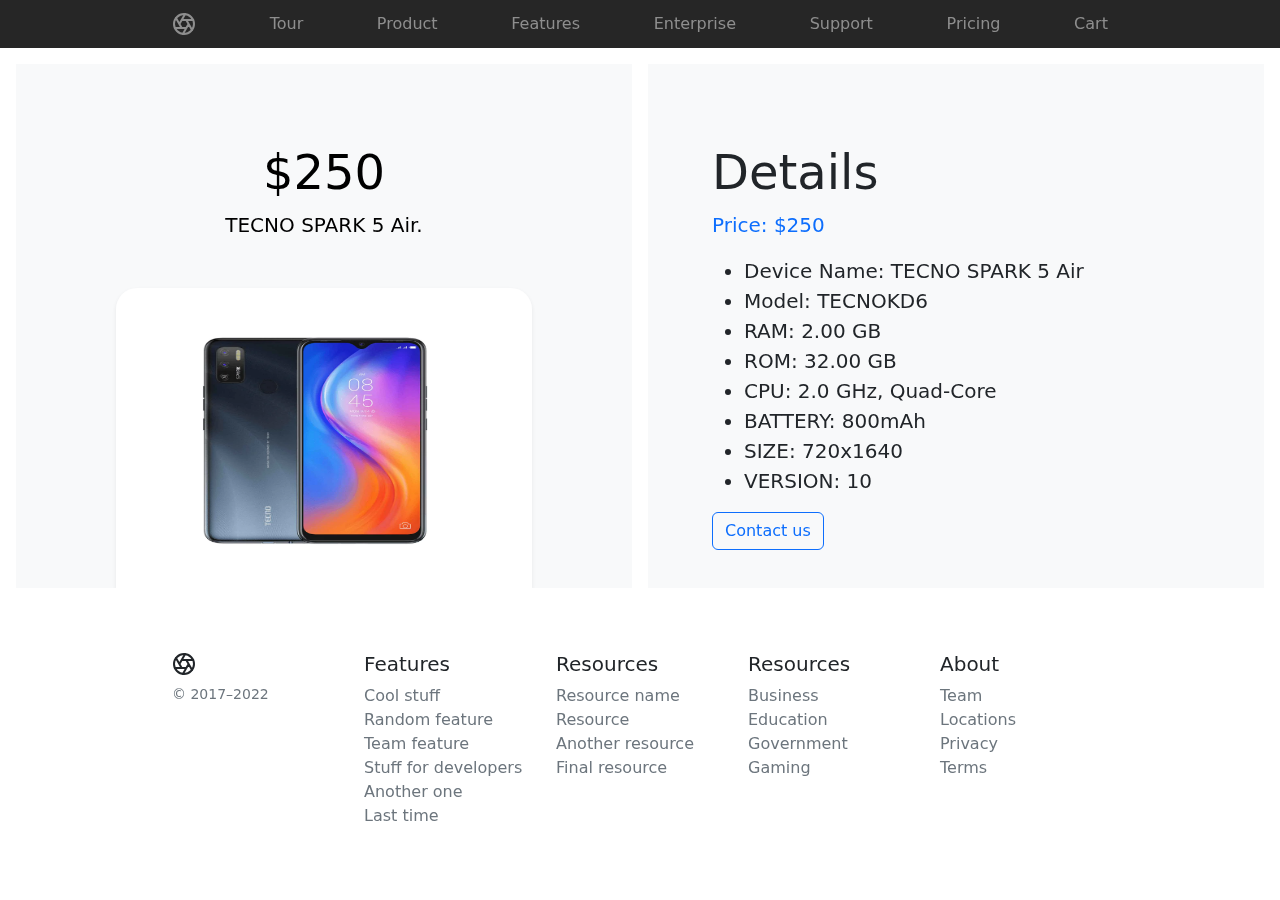
==== detail.html @ 67088f28 "first commit" ====
<!DOCTYPE html>
<html lang="en">
  <head>
    <meta charset="utf-8">
    <meta name="viewport" content="width=device-width, initial-scale=1">
    <meta name="description" content="Ecommerce website">
    <meta name="author" content="Daxemare">
    <meta name="generator" content="Hugo 0.101.0">
    <title>Product · Details</title>


    <link rel="canonical" href="https://getbootstrap.com/docs/5.2/examples/product/">


<link href="static/css/bootstrap.min.css" rel="stylesheet">

    <style>
      .bd-placeholder-img {
        font-size: 1.125rem;
        text-anchor: middle;
        -webkit-user-select: none;
        -moz-user-select: none;
        user-select: none;
      }

      @media (min-width: 768px) {
        .bd-placeholder-img-lg {
          font-size: 3.5rem;
        }
      }

    </style>

    
    <!-- Custom styles for this template -->
    <link href="product.css" rel="stylesheet">
  </head>
  <body>
    
<header class="site-header sticky-top py-1">
  <nav class="container d-flex flex-column flex-md-row justify-content-between">
    <a class="py-2" href="index.html" aria-label="Product">
      <svg xmlns="http://www.w3.org/2000/svg" width="24" height="24" fill="none" stroke="currentColor" stroke-linecap="round" stroke-linejoin="round" stroke-width="2" class="d-block mx-auto" role="img" viewBox="0 0 24 24"><title>Product</title><circle cx="12" cy="12" r="10"/><path d="M14.31 8l5.74 9.94M9.69 8h11.48M7.38 12l5.74-9.94M9.69 16L3.95 6.06M14.31 16H2.83m13.79-4l-5.74 9.94"/></svg>
    </a>
    <a class="py-2 d-none d-md-inline-block" href="index.html">Tour</a>
    <a class="py-2 d-none d-md-inline-block" href="index.html">Product</a>
    <a class="py-2 d-none d-md-inline-block" href="index.html">Features</a>
    <a class="py-2 d-none d-md-inline-block" href="index.html">Enterprise</a>
    <a class="py-2 d-none d-md-inline-block" href="index.html">Support</a>
    <a class="py-2 d-none d-md-inline-block" href="index.html">Pricing</a>
    <a class="py-2 d-none d-md-inline-block" href="index.html">Cart</a>
  </nav>
</header>

<main>

  <div class="d-md-flex flex-md-equal w-100 my-md-3 ps-md-3">
    <div class="text-bg-light me-md-3 pt-3 px-3 pt-md-5 px-md-5 text-center overflow-hidden">
      <div class="my-3 py-3">
        <h2 class="display-5">$250</h2>
        <p class="lead">TECNO SPARK 5 Air.</p>
      </div>
      <div class="bg-light shadow-sm mx-auto imgframe">
        <img src="static/phone.webp" class="cardimg">
      </div>
    </div>

    <div class="bg-light me-md-3 pt-3 px-3 pt-md-5 px-md-5 overflow-hidden">
      <div class="my-3 p-3">
        <h2 class="display-5">Details</h2>
        <p class="lead text-primary">Price: $250</p>
        <ul>
          <li class="lead">Device Name: <b>TECNO SPARK 5 Air</b></li>
          <li class="lead">Model: <b>TECNOKD6</b></li>
          <li class="lead">RAM: <B>2.00 GB</B></li>
          <li class="lead">ROM: <B>32.00 GB</B></li>
          <li class="lead">CPU: <B>2.0 GHz, Quad-Core</B></li>
          <li class="lead">BATTERY: <B>800mAh</B></li>
          <li class="lead">SIZE: <B>720x1640</B></li>
          <li class="lead">VERSION: <B>10</B></li>
        </ul>
        <div class="btn-group">
          <a href="#" class="btn btn-outline-primary">Contact us</a>
        </div>
      </div>
    </div>
  </div>

</main>

<footer class="container py-5">
  <div class="row">
    <div class="col-12 col-md">
      <svg xmlns="http://www.w3.org/2000/svg" width="24" height="24" fill="none" stroke="currentColor" stroke-linecap="round" stroke-linejoin="round" stroke-width="2" class="d-block mb-2" role="img" viewBox="0 0 24 24"><title>Product</title><circle cx="12" cy="12" r="10"/><path d="M14.31 8l5.74 9.94M9.69 8h11.48M7.38 12l5.74-9.94M9.69 16L3.95 6.06M14.31 16H2.83m13.79-4l-5.74 9.94"/></svg>
      <small class="d-block mb-3 text-muted">&copy; 2017–2022</small>
    </div>
    <div class="col-6 col-md">
      <h5>Features</h5>
      <ul class="list-unstyled text-small">
        <li><a class="link-secondary" href="#">Cool stuff</a></li>
        <li><a class="link-secondary" href="#">Random feature</a></li>
        <li><a class="link-secondary" href="#">Team feature</a></li>
        <li><a class="link-secondary" href="#">Stuff for developers</a></li>
        <li><a class="link-secondary" href="#">Another one</a></li>
        <li><a class="link-secondary" href="#">Last time</a></li>
      </ul>
    </div>
    <div class="col-6 col-md">
      <h5>Resources</h5>
      <ul class="list-unstyled text-small">
        <li><a class="link-secondary" href="#">Resource name</a></li>
        <li><a class="link-secondary" href="#">Resource</a></li>
        <li><a class="link-secondary" href="#">Another resource</a></li>
        <li><a class="link-secondary" href="#">Final resource</a></li>
      </ul>
    </div>
    <div class="col-6 col-md">
      <h5>Resources</h5>
      <ul class="list-unstyled text-small">
        <li><a class="link-secondary" href="#">Business</a></li>
        <li><a class="link-secondary" href="#">Education</a></li>
        <li><a class="link-secondary" href="#">Government</a></li>
        <li><a class="link-secondary" href="#">Gaming</a></li>
      </ul>
    </div>
    <div class="col-6 col-md">
      <h5>About</h5>
      <ul class="list-unstyled text-small">
        <li><a class="link-secondary" href="#">Team</a></li>
        <li><a class="link-secondary" href="#">Locations</a></li>
        <li><a class="link-secondary" href="#">Privacy</a></li>
        <li><a class="link-secondary" href="#">Terms</a></li>
      </ul>
    </div>
  </div>
</footer>


  <script src="static/js/bootstrap.bundle.min.js"></script>

      
  </body>
</html>
---- product.css ----
a {text-decoration: none;}

.container {
  max-width: 960px;
}

/*
 * Custom translucent site header
 */

.site-header {
  background-color: rgba(0, 0, 0, .85);
  -webkit-backdrop-filter: saturate(180%) blur(20px);
  backdrop-filter: saturate(180%) blur(20px);
}
.site-header a {
  color: #8e8e8e;
  transition: color .15s ease-in-out;
}
.site-header a:hover {
  color: #fff;
  text-decoration: none;
}

/*
 * Dummy devices (replace them with your own or something else entirely!)
 */

.product-device {
  position: absolute;
  right: 10%;
  bottom: -30%;
  width: 300px;
  height: 540px;
  background-color: #333;
  border-radius: 21px;
  transform: rotate(30deg);
}

.product-device::before {
  position: absolute;
  top: 10%;
  right: 10px;
  bottom: 10%;
  left: 10px;
  content: "";
  background-color: rgba(255, 255, 255, .1);
  border-radius: 5px;
}

.product-device-2 {
  top: -25%;
  right: auto;
  bottom: 0;
  left: 5%;
  background-color: #e5e5e5;
}


/*
 * Extra utilities
 */

.flex-equal > * {
  flex: 1;
}
@media (min-width: 768px) {
  .flex-md-equal > * {
    flex: 1;
  }
}


/*Others*/

.b-example-divider {
  height: 3rem;
  background-color: rgba(0, 0, 0, .1);
  border: solid rgba(0, 0, 0, .15);
  border-width: 1px 0;
  box-shadow: inset 0 .5em 1.5em rgba(0, 0, 0, .1), inset 0 .125em .5em rgba(0, 0, 0, .15);
}

.b-example-vr {
  flex-shrink: 0;
  width: 1.5rem;
  height: 100vh;
}

.bi {
  vertical-align: -.125em;
  fill: currentColor;
}

.nav-scroller {
  position: relative;
  z-index: 2;
  height: 2.75rem;
  overflow-y: hidden;
}

.nav-scroller .nav {
  display: flex;
  flex-wrap: nowrap;
  padding-bottom: 1rem;
  margin-top: -1px;
  overflow-x: auto;
  text-align: center;
  white-space: nowrap;
  -webkit-overflow-scrolling: touch;
}

.cardimg {
  width: 100%; 
  height: 300px; 
  border-radius: 21px 21px 0 0;
}

.imgframe {
  width: 80%; 
  height: 300px; 
  border-radius: 21px 21px 0 0;
}
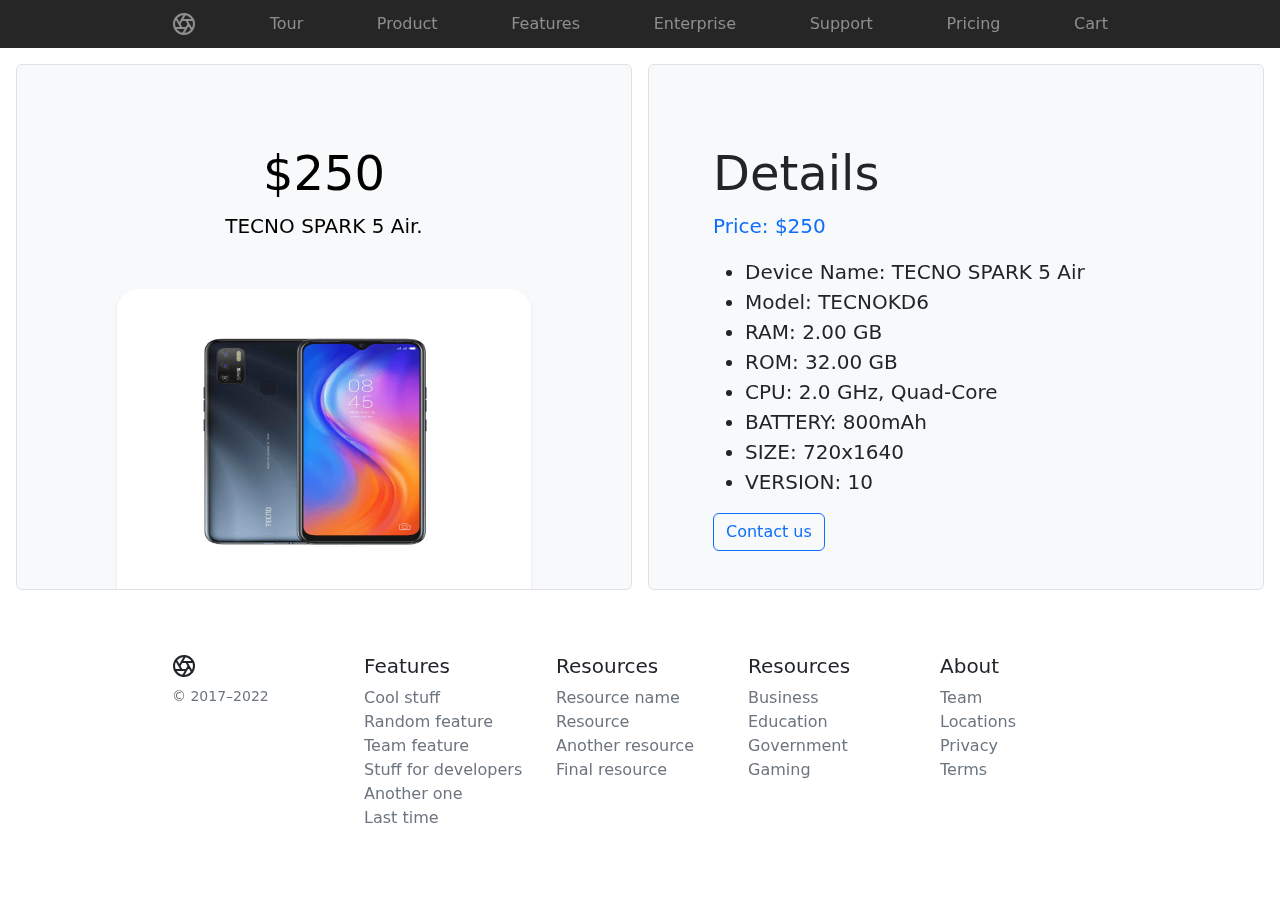
==== commit 7ec14ed7: "first commit" ====
--- a/detail.html
+++ b/detail.html
@@ -55,7 +55,7 @@
 <main>
 
   <div class="d-md-flex flex-md-equal w-100 my-md-3 ps-md-3">
-    <div class="text-bg-light me-md-3 pt-3 px-3 pt-md-5 px-md-5 text-center overflow-hidden">
+    <div class="text-bg-light me-md-3 pt-3 px-3 pt-md-5 px-md-5 text-center overflow-hidden border rounded">
       <div class="my-3 py-3">
         <h2 class="display-5">$250</h2>
         <p class="lead">TECNO SPARK 5 Air.</p>
@@ -65,7 +65,7 @@
       </div>
     </div>
 
-    <div class="bg-light me-md-3 pt-3 px-3 pt-md-5 px-md-5 overflow-hidden">
+    <div class="bg-light me-md-3 pt-3 px-3 pt-md-5 px-md-5 overflow-hidden border rounded">
       <div class="my-3 p-3">
         <h2 class="display-5">Details</h2>
         <p class="lead text-primary">Price: $250</p>
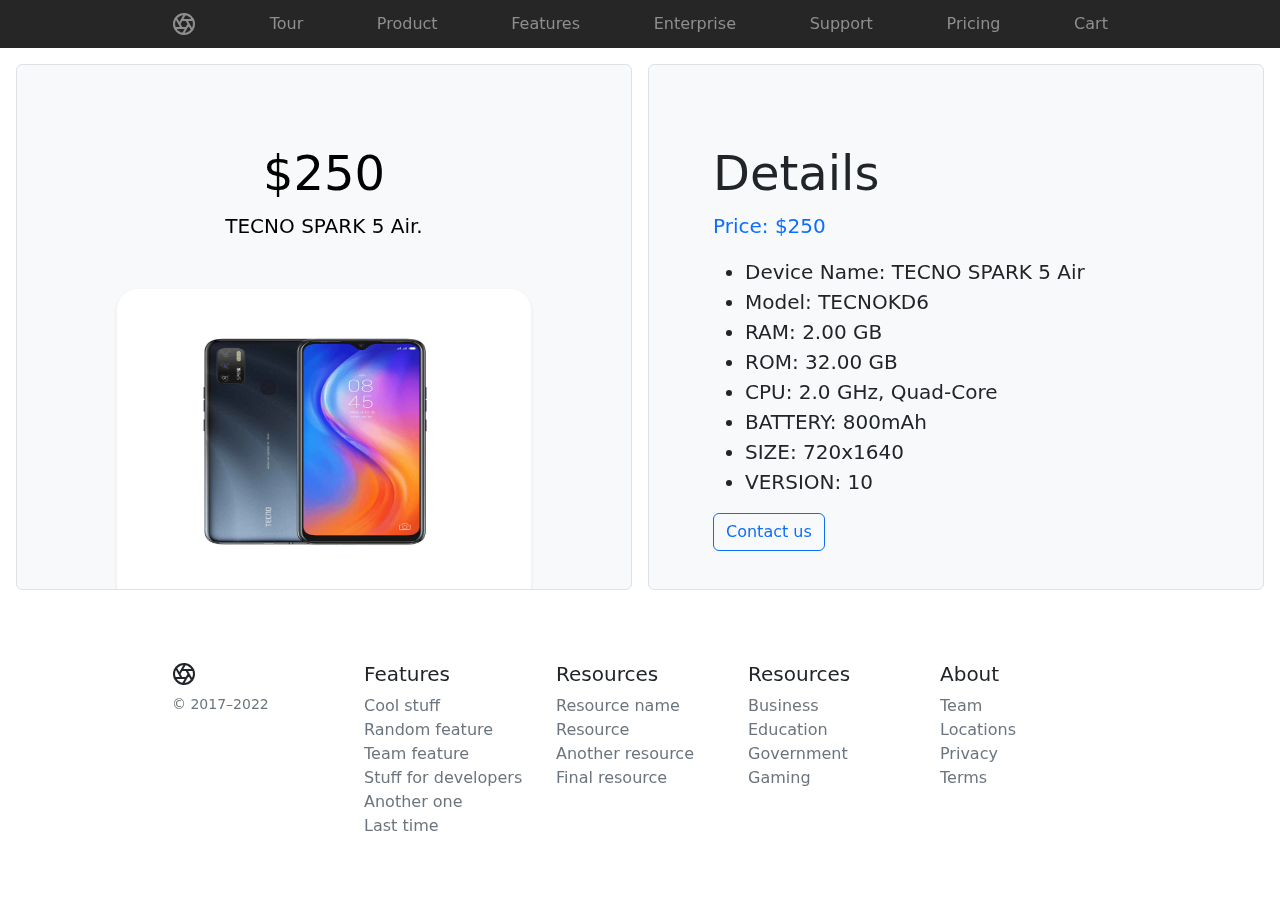
==== commit 870057ab: "new edit" ====
--- a/detail.html
+++ b/detail.html
@@ -55,7 +55,7 @@
 <main>
 
   <div class="d-md-flex flex-md-equal w-100 my-md-3 ps-md-3">
-    <div class="text-bg-light me-md-3 pt-3 px-3 pt-md-5 px-md-5 text-center overflow-hidden border rounded">
+    <div class="text-bg-light me-md-3 pt-3 px-3 pt-md-5 px-md-5 text-center overflow-hidden border rounded mb-2">
       <div class="my-3 py-3">
         <h2 class="display-5">$250</h2>
         <p class="lead">TECNO SPARK 5 Air.</p>
@@ -65,7 +65,7 @@
       </div>
     </div>
 
-    <div class="bg-light me-md-3 pt-3 px-3 pt-md-5 px-md-5 overflow-hidden border rounded">
+    <div class="bg-light me-md-3 pt-3 px-3 pt-md-5 px-md-5 overflow-hidden border rounded mb-2">
       <div class="my-3 p-3">
         <h2 class="display-5">Details</h2>
         <p class="lead text-primary">Price: $250</p>
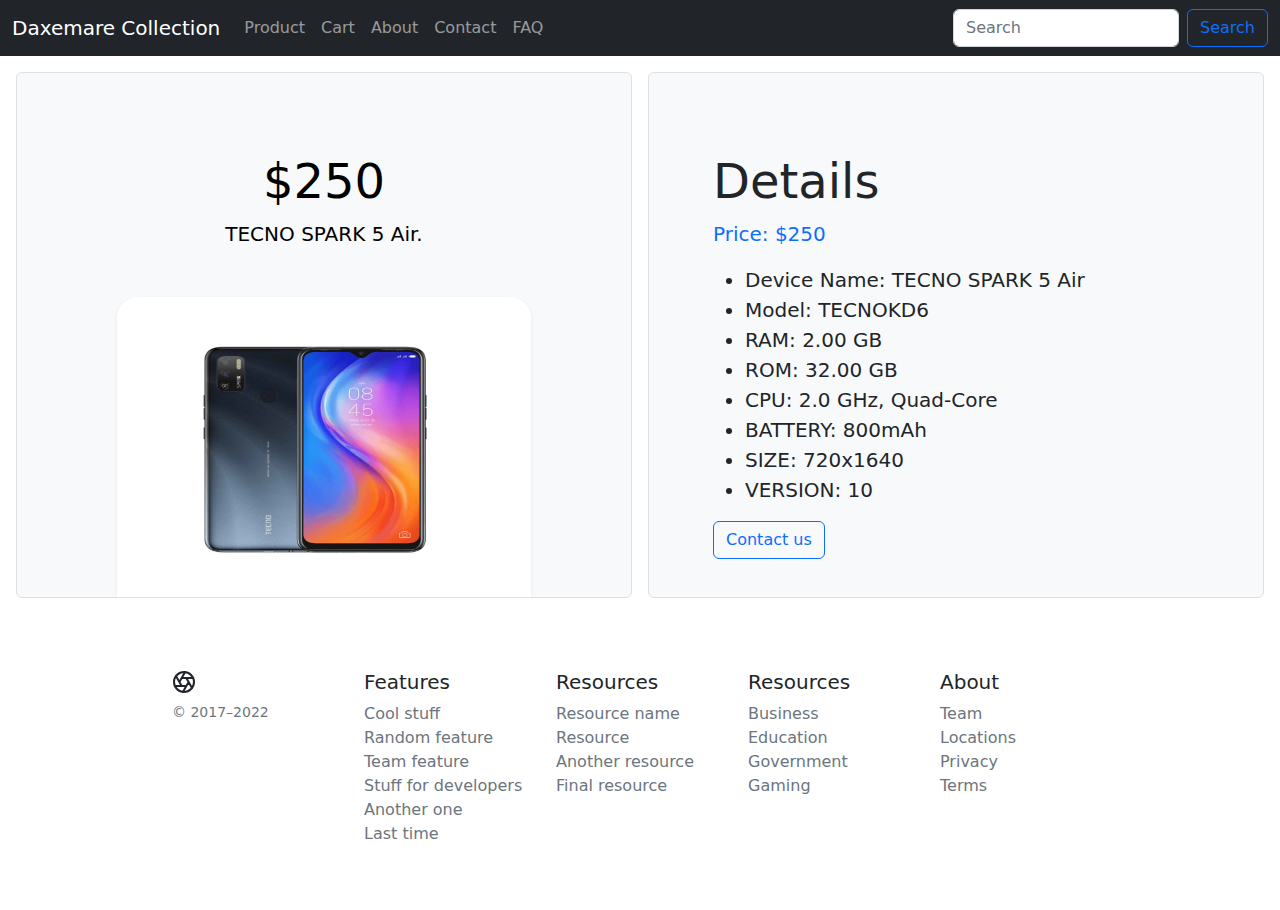
==== commit d94c900d: "first commit" ====
--- a/detail.html
+++ b/detail.html
@@ -37,7 +37,8 @@
   </head>
   <body>
     
-<header class="site-header sticky-top py-1">
+
+<!-- <header class="site-header sticky-top py-1">
   <nav class="container d-flex flex-column flex-md-row justify-content-between">
     <a class="py-2" href="index.html" aria-label="Product">
       <svg xmlns="http://www.w3.org/2000/svg" width="24" height="24" fill="none" stroke="currentColor" stroke-linecap="round" stroke-linejoin="round" stroke-width="2" class="d-block mx-auto" role="img" viewBox="0 0 24 24"><title>Product</title><circle cx="12" cy="12" r="10"/><path d="M14.31 8l5.74 9.94M9.69 8h11.48M7.38 12l5.74-9.94M9.69 16L3.95 6.06M14.31 16H2.83m13.79-4l-5.74 9.94"/></svg>
@@ -50,7 +51,36 @@
     <a class="py-2 d-none d-md-inline-block" href="index.html">Pricing</a>
     <a class="py-2 d-none d-md-inline-block" href="index.html">Cart</a>
   </nav>
+</header> -->
+
+
+<header class="sticky-top">
+  <!-- Fixed navbar -->
+  <nav class="navbar navbar-expand-md navbar-dark bg-dark">
+    <div class="container-fluid">
+      <a class="navbar-brand" href="index.html">Daxemare Collection</a>
+
+      <button class="navbar-toggler" type="button" data-bs-toggle="collapse" data-bs-target="#navbarCollapse" aria-controls="navbarCollapse" aria-expanded="false" aria-label="Toggle navigation">
+        <span class="navbar-toggler-icon"></span>
+      </button>
+
+      <div class="collapse navbar-collapse" id="navbarCollapse">
+        <ul class="navbar-nav me-auto mb-2 mb-md-0 justify-content-between">
+          <li class="nav-item"><a class="nav-link" href="index.html">Product</a></li>
+          <li class="nav-item"><a class="nav-link" href="index.html">Cart</a></li>
+          <li class="nav-item"><a class="nav-link" href="index.html">About</a></li>
+          <li class="nav-item"><a class="nav-link" href="index.html">Contact</a></li>
+          <li class="nav-item"><a class="nav-link" href="index.html">FAQ</a></li>
+        </ul>
+        <form class="d-flex" role="search">
+          <input class="form-control me-2" type="search" placeholder="Search" aria-label="Search">
+          <button class="btn btn-outline-primary" type="submit">Search</button>
+        </form>
+      </div>
+    </div>
+  </nav>
 </header>
+
 
 <main>
 
